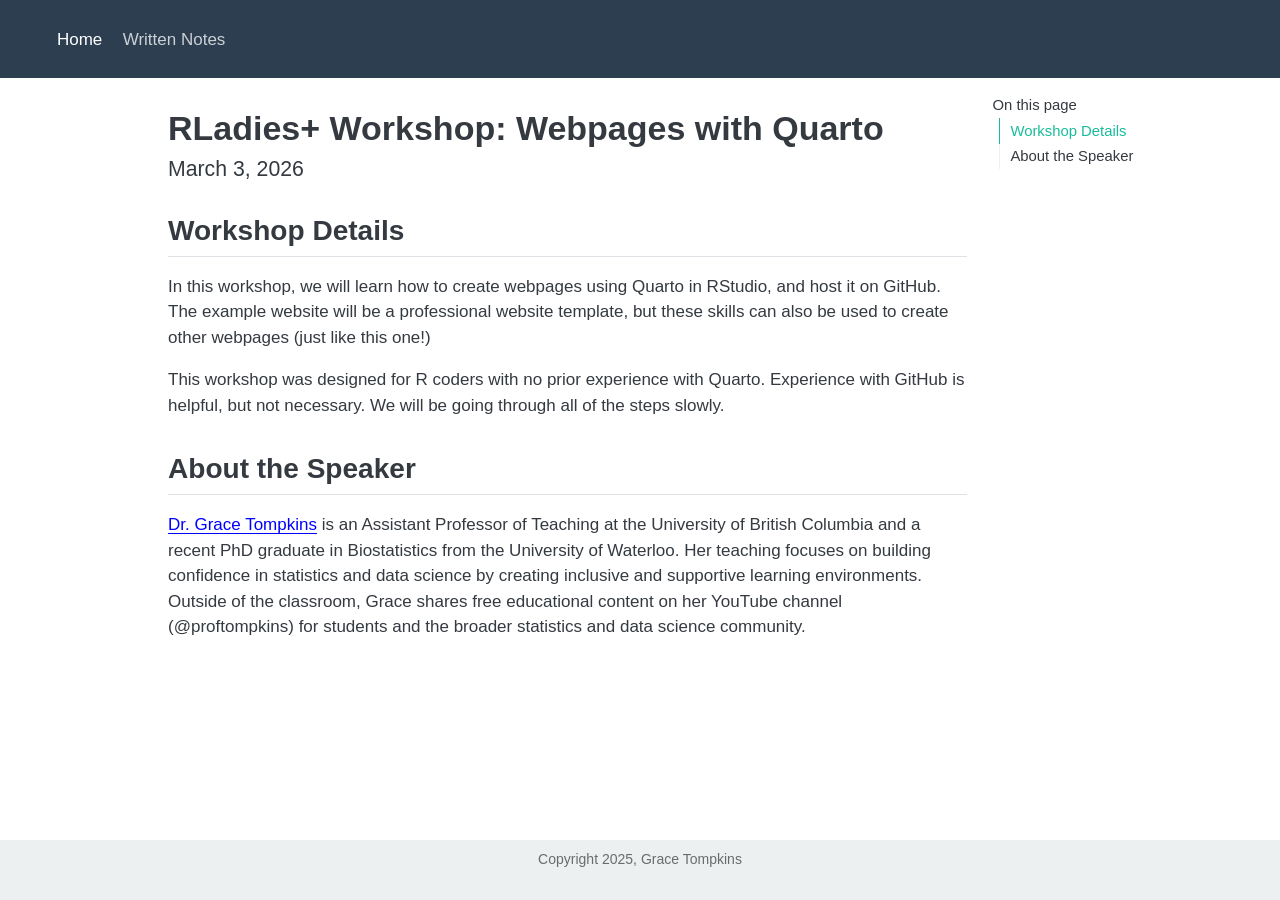
==== docs/index.html @ 7a004e4b "Initial commit" ====
<!DOCTYPE html>
<html xmlns="http://www.w3.org/1999/xhtml" lang="en" xml:lang="en"><head>

<meta charset="utf-8">
<meta name="generator" content="quarto-1.6.42">

<meta name="viewport" content="width=device-width, initial-scale=1.0, user-scalable=yes">


<title>RLadies+ Workshop: Webpages with Quarto –</title>
<style>
code{white-space: pre-wrap;}
span.smallcaps{font-variant: small-caps;}
div.columns{display: flex; gap: min(4vw, 1.5em);}
div.column{flex: auto; overflow-x: auto;}
div.hanging-indent{margin-left: 1.5em; text-indent: -1.5em;}
ul.task-list{list-style: none;}
ul.task-list li input[type="checkbox"] {
  width: 0.8em;
  margin: 0 0.8em 0.2em -1em; /* quarto-specific, see https://github.com/quarto-dev/quarto-cli/issues/4556 */ 
  vertical-align: middle;
}
</style>


<script src="site_libs/quarto-nav/quarto-nav.js"></script>
<script src="site_libs/quarto-nav/headroom.min.js"></script>
<script src="site_libs/clipboard/clipboard.min.js"></script>
<script src="site_libs/quarto-search/autocomplete.umd.js"></script>
<script src="site_libs/quarto-search/fuse.min.js"></script>
<script src="site_libs/quarto-search/quarto-search.js"></script>
<meta name="quarto:offset" content="./">
<script src="site_libs/quarto-html/quarto.js"></script>
<script src="site_libs/quarto-html/popper.min.js"></script>
<script src="site_libs/quarto-html/tippy.umd.min.js"></script>
<script src="site_libs/quarto-html/anchor.min.js"></script>
<link href="site_libs/quarto-html/tippy.css" rel="stylesheet">
<link href="site_libs/quarto-html/quarto-syntax-highlighting-2f5df379a58b258e96c21c0638c20c03.css" rel="stylesheet" id="quarto-text-highlighting-styles">
<script src="site_libs/bootstrap/bootstrap.min.js"></script>
<link href="site_libs/bootstrap/bootstrap-icons.css" rel="stylesheet">
<link href="site_libs/bootstrap/bootstrap-2aa337ca04d293e105ab8f6573c2b35b.min.css" rel="stylesheet" append-hash="true" id="quarto-bootstrap" data-mode="light">
<script id="quarto-search-options" type="application/json">{
  "location": "navbar",
  "copy-button": false,
  "collapse-after": 3,
  "panel-placement": "end",
  "type": "overlay",
  "limit": 50,
  "keyboard-shortcut": [
    "f",
    "/",
    "s"
  ],
  "show-item-context": false,
  "language": {
    "search-no-results-text": "No results",
    "search-matching-documents-text": "matching documents",
    "search-copy-link-title": "Copy link to search",
    "search-hide-matches-text": "Hide additional matches",
    "search-more-match-text": "more match in this document",
    "search-more-matches-text": "more matches in this document",
    "search-clear-button-title": "Clear",
    "search-text-placeholder": "",
    "search-detached-cancel-button-title": "Cancel",
    "search-submit-button-title": "Submit",
    "search-label": "Search"
  }
}</script>


<link rel="stylesheet" href="styles.css">
</head>

<body class="nav-fixed">

<div id="quarto-search-results"></div>
  <header id="quarto-header" class="headroom fixed-top">
    <nav class="navbar navbar-expand-lg " data-bs-theme="dark">
      <div class="navbar-container container-fluid">
      <div class="navbar-brand-container mx-auto">
    <a class="navbar-brand" href="./index.html">
    <span class="navbar-title"></span>
    </a>
  </div>
            <div id="quarto-search" class="" title="Search"></div>
          <button class="navbar-toggler" type="button" data-bs-toggle="collapse" data-bs-target="#navbarCollapse" aria-controls="navbarCollapse" role="menu" aria-expanded="false" aria-label="Toggle navigation" onclick="if (window.quartoToggleHeadroom) { window.quartoToggleHeadroom(); }">
  <span class="navbar-toggler-icon"></span>
</button>
          <div class="collapse navbar-collapse" id="navbarCollapse">
            <ul class="navbar-nav navbar-nav-scroll me-auto">
  <li class="nav-item">
    <a class="nav-link active" href="./index.html" aria-current="page"> 
<span class="menu-text">Home</span></a>
  </li>  
  <li class="nav-item">
    <a class="nav-link" href="./notes.html"> 
<span class="menu-text">Written Notes</span></a>
  </li>  
</ul>
          </div> <!-- /navcollapse -->
            <div class="quarto-navbar-tools">
    <a href="https://github.com/grcetmpk/rladies-quartowebpages" title="" class="quarto-navigation-tool px-1" aria-label=""><i class="bi bi-github"></i></a>
</div>
      </div> <!-- /container-fluid -->
    </nav>
</header>
<!-- content -->
<div id="quarto-content" class="quarto-container page-columns page-rows-contents page-layout-article page-navbar">
<!-- sidebar -->
<!-- margin-sidebar -->
    <div id="quarto-margin-sidebar" class="sidebar margin-sidebar">
        <nav id="TOC" role="doc-toc" class="toc-active">
    <h2 id="toc-title">On this page</h2>
   
  <ul>
  <li><a href="#workshop-details" id="toc-workshop-details" class="nav-link active" data-scroll-target="#workshop-details">Workshop Details</a></li>
  <li><a href="#about-the-speaker" id="toc-about-the-speaker" class="nav-link" data-scroll-target="#about-the-speaker">About the Speaker</a></li>
  </ul>
</nav>
    </div>
<!-- main -->
<main class="content" id="quarto-document-content">

<header id="title-block-header" class="quarto-title-block default">
<div class="quarto-title">
<h1 class="title">RLadies+ Workshop: Webpages with Quarto</h1>
<p class="subtitle lead">March 3, 2026</p>
</div>



<div class="quarto-title-meta">

    
  
    
  </div>
  


</header>


<section id="workshop-details" class="level2">
<h2 class="anchored" data-anchor-id="workshop-details">Workshop Details</h2>
<p>In this workshop, we will learn how to create webpages using Quarto in RStudio, and host it on GitHub. The example website will be a professional website template, but these skills can also be used to create other webpages (just like this one!)</p>
<p>This workshop was designed for R coders with no prior experience with Quarto. Experience with GitHub is helpful, but not necessary. We will be going through all of the steps slowly.</p>
</section>
<section id="about-the-speaker" class="level2">
<h2 class="anchored" data-anchor-id="about-the-speaker">About the Speaker</h2>
<p><a href="grcetmpk.github.io">Dr.&nbsp;Grace Tompkins</a> is an Assistant Professor of Teaching at the University of British Columbia and a recent PhD graduate in Biostatistics from the University of Waterloo. Her teaching focuses on building confidence in statistics and data science by creating inclusive and supportive learning environments. Outside of the classroom, Grace shares free educational content on her YouTube channel (<span class="citation" data-cites="proftompkins">@proftompkins</span>) for students and the broader statistics and data science community.</p>


</section>

</main> <!-- /main -->
<script id="quarto-html-after-body" type="application/javascript">
window.document.addEventListener("DOMContentLoaded", function (event) {
  const toggleBodyColorMode = (bsSheetEl) => {
    const mode = bsSheetEl.getAttribute("data-mode");
    const bodyEl = window.document.querySelector("body");
    if (mode === "dark") {
      bodyEl.classList.add("quarto-dark");
      bodyEl.classList.remove("quarto-light");
    } else {
      bodyEl.classList.add("quarto-light");
      bodyEl.classList.remove("quarto-dark");
    }
  }
  const toggleBodyColorPrimary = () => {
    const bsSheetEl = window.document.querySelector("link#quarto-bootstrap");
    if (bsSheetEl) {
      toggleBodyColorMode(bsSheetEl);
    }
  }
  toggleBodyColorPrimary();  
  const icon = "";
  const anchorJS = new window.AnchorJS();
  anchorJS.options = {
    placement: 'right',
    icon: icon
  };
  anchorJS.add('.anchored');
  const isCodeAnnotation = (el) => {
    for (const clz of el.classList) {
      if (clz.startsWith('code-annotation-')) {                     
        return true;
      }
    }
    return false;
  }
  const onCopySuccess = function(e) {
    // button target
    const button = e.trigger;
    // don't keep focus
    button.blur();
    // flash "checked"
    button.classList.add('code-copy-button-checked');
    var currentTitle = button.getAttribute("title");
    button.setAttribute("title", "Copied!");
    let tooltip;
    if (window.bootstrap) {
      button.setAttribute("data-bs-toggle", "tooltip");
      button.setAttribute("data-bs-placement", "left");
      button.setAttribute("data-bs-title", "Copied!");
      tooltip = new bootstrap.Tooltip(button, 
        { trigger: "manual", 
          customClass: "code-copy-button-tooltip",
          offset: [0, -8]});
      tooltip.show();    
    }
    setTimeout(function() {
      if (tooltip) {
        tooltip.hide();
        button.removeAttribute("data-bs-title");
        button.removeAttribute("data-bs-toggle");
        button.removeAttribute("data-bs-placement");
      }
      button.setAttribute("title", currentTitle);
      button.classList.remove('code-copy-button-checked');
    }, 1000);
    // clear code selection
    e.clearSelection();
  }
  const getTextToCopy = function(trigger) {
      const codeEl = trigger.previousElementSibling.cloneNode(true);
      for (const childEl of codeEl.children) {
        if (isCodeAnnotation(childEl)) {
          childEl.remove();
        }
      }
      return codeEl.innerText;
  }
  const clipboard = new window.ClipboardJS('.code-copy-button:not([data-in-quarto-modal])', {
    text: getTextToCopy
  });
  clipboard.on('success', onCopySuccess);
  if (window.document.getElementById('quarto-embedded-source-code-modal')) {
    const clipboardModal = new window.ClipboardJS('.code-copy-button[data-in-quarto-modal]', {
      text: getTextToCopy,
      container: window.document.getElementById('quarto-embedded-source-code-modal')
    });
    clipboardModal.on('success', onCopySuccess);
  }
    var localhostRegex = new RegExp(/^(?:http|https):\/\/localhost\:?[0-9]*\//);
    var mailtoRegex = new RegExp(/^mailto:/);
      var filterRegex = new RegExp('/' + window.location.host + '/');
    var isInternal = (href) => {
        return filterRegex.test(href) || localhostRegex.test(href) || mailtoRegex.test(href);
    }
    // Inspect non-navigation links and adorn them if external
 	var links = window.document.querySelectorAll('a[href]:not(.nav-link):not(.navbar-brand):not(.toc-action):not(.sidebar-link):not(.sidebar-item-toggle):not(.pagination-link):not(.no-external):not([aria-hidden]):not(.dropdown-item):not(.quarto-navigation-tool):not(.about-link)');
    for (var i=0; i<links.length; i++) {
      const link = links[i];
      if (!isInternal(link.href)) {
        // undo the damage that might have been done by quarto-nav.js in the case of
        // links that we want to consider external
        if (link.dataset.originalHref !== undefined) {
          link.href = link.dataset.originalHref;
        }
      }
    }
  function tippyHover(el, contentFn, onTriggerFn, onUntriggerFn) {
    const config = {
      allowHTML: true,
      maxWidth: 500,
      delay: 100,
      arrow: false,
      appendTo: function(el) {
          return el.parentElement;
      },
      interactive: true,
      interactiveBorder: 10,
      theme: 'quarto',
      placement: 'bottom-start',
    };
    if (contentFn) {
      config.content = contentFn;
    }
    if (onTriggerFn) {
      config.onTrigger = onTriggerFn;
    }
    if (onUntriggerFn) {
      config.onUntrigger = onUntriggerFn;
    }
    window.tippy(el, config); 
  }
  const noterefs = window.document.querySelectorAll('a[role="doc-noteref"]');
  for (var i=0; i<noterefs.length; i++) {
    const ref = noterefs[i];
    tippyHover(ref, function() {
      // use id or data attribute instead here
      let href = ref.getAttribute('data-footnote-href') || ref.getAttribute('href');
      try { href = new URL(href).hash; } catch {}
      const id = href.replace(/^#\/?/, "");
      const note = window.document.getElementById(id);
      if (note) {
        return note.innerHTML;
      } else {
        return "";
      }
    });
  }
  const xrefs = window.document.querySelectorAll('a.quarto-xref');
  const processXRef = (id, note) => {
    // Strip column container classes
    const stripColumnClz = (el) => {
      el.classList.remove("page-full", "page-columns");
      if (el.children) {
        for (const child of el.children) {
          stripColumnClz(child);
        }
      }
    }
    stripColumnClz(note)
    if (id === null || id.startsWith('sec-')) {
      // Special case sections, only their first couple elements
      const container = document.createElement("div");
      if (note.children && note.children.length > 2) {
        container.appendChild(note.children[0].cloneNode(true));
        for (let i = 1; i < note.children.length; i++) {
          const child = note.children[i];
          if (child.tagName === "P" && child.innerText === "") {
            continue;
          } else {
            container.appendChild(child.cloneNode(true));
            break;
          }
        }
        if (window.Quarto?.typesetMath) {
          window.Quarto.typesetMath(container);
        }
        return container.innerHTML
      } else {
        if (window.Quarto?.typesetMath) {
          window.Quarto.typesetMath(note);
        }
        return note.innerHTML;
      }
    } else {
      // Remove any anchor links if they are present
      const anchorLink = note.querySelector('a.anchorjs-link');
      if (anchorLink) {
        anchorLink.remove();
      }
      if (window.Quarto?.typesetMath) {
        window.Quarto.typesetMath(note);
      }
      if (note.classList.contains("callout")) {
        return note.outerHTML;
      } else {
        return note.innerHTML;
      }
    }
  }
  for (var i=0; i<xrefs.length; i++) {
    const xref = xrefs[i];
    tippyHover(xref, undefined, function(instance) {
      instance.disable();
      let url = xref.getAttribute('href');
      let hash = undefined; 
      if (url.startsWith('#')) {
        hash = url;
      } else {
        try { hash = new URL(url).hash; } catch {}
      }
      if (hash) {
        const id = hash.replace(/^#\/?/, "");
        const note = window.document.getElementById(id);
        if (note !== null) {
          try {
            const html = processXRef(id, note.cloneNode(true));
            instance.setContent(html);
          } finally {
            instance.enable();
            instance.show();
          }
        } else {
          // See if we can fetch this
          fetch(url.split('#')[0])
          .then(res => res.text())
          .then(html => {
            const parser = new DOMParser();
            const htmlDoc = parser.parseFromString(html, "text/html");
            const note = htmlDoc.getElementById(id);
            if (note !== null) {
              const html = processXRef(id, note);
              instance.setContent(html);
            } 
          }).finally(() => {
            instance.enable();
            instance.show();
          });
        }
      } else {
        // See if we can fetch a full url (with no hash to target)
        // This is a special case and we should probably do some content thinning / targeting
        fetch(url)
        .then(res => res.text())
        .then(html => {
          const parser = new DOMParser();
          const htmlDoc = parser.parseFromString(html, "text/html");
          const note = htmlDoc.querySelector('main.content');
          if (note !== null) {
            // This should only happen for chapter cross references
            // (since there is no id in the URL)
            // remove the first header
            if (note.children.length > 0 && note.children[0].tagName === "HEADER") {
              note.children[0].remove();
            }
            const html = processXRef(null, note);
            instance.setContent(html);
          } 
        }).finally(() => {
          instance.enable();
          instance.show();
        });
      }
    }, function(instance) {
    });
  }
      let selectedAnnoteEl;
      const selectorForAnnotation = ( cell, annotation) => {
        let cellAttr = 'data-code-cell="' + cell + '"';
        let lineAttr = 'data-code-annotation="' +  annotation + '"';
        const selector = 'span[' + cellAttr + '][' + lineAttr + ']';
        return selector;
      }
      const selectCodeLines = (annoteEl) => {
        const doc = window.document;
        const targetCell = annoteEl.getAttribute("data-target-cell");
        const targetAnnotation = annoteEl.getAttribute("data-target-annotation");
        const annoteSpan = window.document.querySelector(selectorForAnnotation(targetCell, targetAnnotation));
        const lines = annoteSpan.getAttribute("data-code-lines").split(",");
        const lineIds = lines.map((line) => {
          return targetCell + "-" + line;
        })
        let top = null;
        let height = null;
        let parent = null;
        if (lineIds.length > 0) {
            //compute the position of the single el (top and bottom and make a div)
            const el = window.document.getElementById(lineIds[0]);
            top = el.offsetTop;
            height = el.offsetHeight;
            parent = el.parentElement.parentElement;
          if (lineIds.length > 1) {
            const lastEl = window.document.getElementById(lineIds[lineIds.length - 1]);
            const bottom = lastEl.offsetTop + lastEl.offsetHeight;
            height = bottom - top;
          }
          if (top !== null && height !== null && parent !== null) {
            // cook up a div (if necessary) and position it 
            let div = window.document.getElementById("code-annotation-line-highlight");
            if (div === null) {
              div = window.document.createElement("div");
              div.setAttribute("id", "code-annotation-line-highlight");
              div.style.position = 'absolute';
              parent.appendChild(div);
            }
            div.style.top = top - 2 + "px";
            div.style.height = height + 4 + "px";
            div.style.left = 0;
            let gutterDiv = window.document.getElementById("code-annotation-line-highlight-gutter");
            if (gutterDiv === null) {
              gutterDiv = window.document.createElement("div");
              gutterDiv.setAttribute("id", "code-annotation-line-highlight-gutter");
              gutterDiv.style.position = 'absolute';
              const codeCell = window.document.getElementById(targetCell);
              const gutter = codeCell.querySelector('.code-annotation-gutter');
              gutter.appendChild(gutterDiv);
            }
            gutterDiv.style.top = top - 2 + "px";
            gutterDiv.style.height = height + 4 + "px";
          }
          selectedAnnoteEl = annoteEl;
        }
      };
      const unselectCodeLines = () => {
        const elementsIds = ["code-annotation-line-highlight", "code-annotation-line-highlight-gutter"];
        elementsIds.forEach((elId) => {
          const div = window.document.getElementById(elId);
          if (div) {
            div.remove();
          }
        });
        selectedAnnoteEl = undefined;
      };
        // Handle positioning of the toggle
    window.addEventListener(
      "resize",
      throttle(() => {
        elRect = undefined;
        if (selectedAnnoteEl) {
          selectCodeLines(selectedAnnoteEl);
        }
      }, 10)
    );
    function throttle(fn, ms) {
    let throttle = false;
    let timer;
      return (...args) => {
        if(!throttle) { // first call gets through
            fn.apply(this, args);
            throttle = true;
        } else { // all the others get throttled
            if(timer) clearTimeout(timer); // cancel #2
            timer = setTimeout(() => {
              fn.apply(this, args);
              timer = throttle = false;
            }, ms);
        }
      };
    }
      // Attach click handler to the DT
      const annoteDls = window.document.querySelectorAll('dt[data-target-cell]');
      for (const annoteDlNode of annoteDls) {
        annoteDlNode.addEventListener('click', (event) => {
          const clickedEl = event.target;
          if (clickedEl !== selectedAnnoteEl) {
            unselectCodeLines();
            const activeEl = window.document.querySelector('dt[data-target-cell].code-annotation-active');
            if (activeEl) {
              activeEl.classList.remove('code-annotation-active');
            }
            selectCodeLines(clickedEl);
            clickedEl.classList.add('code-annotation-active');
          } else {
            // Unselect the line
            unselectCodeLines();
            clickedEl.classList.remove('code-annotation-active');
          }
        });
      }
  const findCites = (el) => {
    const parentEl = el.parentElement;
    if (parentEl) {
      const cites = parentEl.dataset.cites;
      if (cites) {
        return {
          el,
          cites: cites.split(' ')
        };
      } else {
        return findCites(el.parentElement)
      }
    } else {
      return undefined;
    }
  };
  var bibliorefs = window.document.querySelectorAll('a[role="doc-biblioref"]');
  for (var i=0; i<bibliorefs.length; i++) {
    const ref = bibliorefs[i];
    const citeInfo = findCites(ref);
    if (citeInfo) {
      tippyHover(citeInfo.el, function() {
        var popup = window.document.createElement('div');
        citeInfo.cites.forEach(function(cite) {
          var citeDiv = window.document.createElement('div');
          citeDiv.classList.add('hanging-indent');
          citeDiv.classList.add('csl-entry');
          var biblioDiv = window.document.getElementById('ref-' + cite);
          if (biblioDiv) {
            citeDiv.innerHTML = biblioDiv.innerHTML;
          }
          popup.appendChild(citeDiv);
        });
        return popup.innerHTML;
      });
    }
  }
});
</script>
</div> <!-- /content -->
<footer class="footer">
  <div class="nav-footer">
    <div class="nav-footer-left">
      &nbsp;
    </div>   
    <div class="nav-footer-center">
<p>Copyright 2025, Grace Tompkins</p>
</div>
    <div class="nav-footer-right">
      &nbsp;
    </div>
  </div>
</footer>




</body></html>
---- docs/site_libs/quarto-html/tippy.css ----
.tippy-box[data-animation=fade][data-state=hidden]{opacity:0}[data-tippy-root]{max-width:calc(100vw - 10px)}.tippy-box{position:relative;background-color:#333;color:#fff;border-radius:4px;font-size:14px;line-height:1.4;white-space:normal;outline:0;transition-property:transform,visibility,opacity}.tippy-box[data-placement^=top]>.tippy-arrow{bottom:0}.tippy-box[data-placement^=top]>.tippy-arrow:before{bottom:-7px;left:0;border-width:8px 8px 0;border-top-color:initial;transform-origin:center top}.tippy-box[data-placement^=bottom]>.tippy-arrow{top:0}.tippy-box[data-placement^=bottom]>.tippy-arrow:before{top:-7px;left:0;border-width:0 8px 8px;border-bottom-color:initial;transform-origin:center bottom}.tippy-box[data-placement^=left]>.tippy-arrow{right:0}.tippy-box[data-placement^=left]>.tippy-arrow:before{border-width:8px 0 8px 8px;border-left-color:initial;right:-7px;transform-origin:center left}.tippy-box[data-placement^=right]>.tippy-arrow{left:0}.tippy-box[data-placement^=right]>.tippy-arrow:before{left:-7px;border-width:8px 8px 8px 0;border-right-color:initial;transform-origin:center right}.tippy-box[data-inertia][data-state=visible]{transition-timing-function:cubic-bezier(.54,1.5,.38,1.11)}.tippy-arrow{width:16px;height:16px;color:#333}.tippy-arrow:before{content:"";position:absolute;border-color:transparent;border-style:solid}.tippy-content{position:relative;padding:5px 9px;z-index:1}
---- docs/site_libs/quarto-html/quarto-syntax-highlighting-2f5df379a58b258e96c21c0638c20c03.css ----
/* quarto syntax highlight colors */
:root {
  --quarto-hl-ot-color: #003B4F;
  --quarto-hl-at-color: #657422;
  --quarto-hl-ss-color: #20794D;
  --quarto-hl-an-color: #5E5E5E;
  --quarto-hl-fu-color: #4758AB;
  --quarto-hl-st-color: #20794D;
  --quarto-hl-cf-color: #003B4F;
  --quarto-hl-op-color: #5E5E5E;
  --quarto-hl-er-color: #AD0000;
  --quarto-hl-bn-color: #AD0000;
  --quarto-hl-al-color: #AD0000;
  --quarto-hl-va-color: #111111;
  --quarto-hl-bu-color: inherit;
  --quarto-hl-ex-color: inherit;
  --quarto-hl-pp-color: #AD0000;
  --quarto-hl-in-color: #5E5E5E;
  --quarto-hl-vs-color: #20794D;
  --quarto-hl-wa-color: #5E5E5E;
  --quarto-hl-do-color: #5E5E5E;
  --quarto-hl-im-color: #00769E;
  --quarto-hl-ch-color: #20794D;
  --quarto-hl-dt-color: #AD0000;
  --quarto-hl-fl-color: #AD0000;
  --quarto-hl-co-color: #5E5E5E;
  --quarto-hl-cv-color: #5E5E5E;
  --quarto-hl-cn-color: #8f5902;
  --quarto-hl-sc-color: #5E5E5E;
  --quarto-hl-dv-color: #AD0000;
  --quarto-hl-kw-color: #003B4F;
}

/* other quarto variables */
:root {
  --quarto-font-monospace: SFMono-Regular, Menlo, Monaco, Consolas, "Liberation Mono", "Courier New", monospace;
}

pre > code.sourceCode > span {
  color: #003B4F;
}

code span {
  color: #003B4F;
}

code.sourceCode > span {
  color: #003B4F;
}

div.sourceCode,
div.sourceCode pre.sourceCode {
  color: #003B4F;
}

code span.ot {
  color: #003B4F;
  font-style: inherit;
}

code span.at {
  color: #657422;
  font-style: inherit;
}

code span.ss {
  color: #20794D;
  font-style: inherit;
}

code span.an {
  color: #5E5E5E;
  font-style: inherit;
}

code span.fu {
  color: #4758AB;
  font-style: inherit;
}

code span.st {
  color: #20794D;
  font-style: inherit;
}

code span.cf {
  color: #003B4F;
  font-weight: bold;
  font-style: inherit;
}

code span.op {
  color: #5E5E5E;
  font-style: inherit;
}

code span.er {
  color: #AD0000;
  font-style: inherit;
}

code span.bn {
  color: #AD0000;
  font-style: inherit;
}

code span.al {
  color: #AD0000;
  font-style: inherit;
}

code span.va {
  color: #111111;
  font-style: inherit;
}

code span.bu {
  font-style: inherit;
}

code span.ex {
  font-style: inherit;
}

code span.pp {
  color: #AD0000;
  font-style: inherit;
}

code span.in {
  color: #5E5E5E;
  font-style: inherit;
}

code span.vs {
  color: #20794D;
  font-style: inherit;
}

code span.wa {
  color: #5E5E5E;
  font-style: italic;
}

code span.do {
  color: #5E5E5E;
  font-style: italic;
}

code span.im {
  color: #00769E;
  font-style: inherit;
}

code span.ch {
  color: #20794D;
  font-style: inherit;
}

code span.dt {
  color: #AD0000;
  font-style: inherit;
}

code span.fl {
  color: #AD0000;
  font-style: inherit;
}

code span.co {
  color: #5E5E5E;
  font-style: inherit;
}

code span.cv {
  color: #5E5E5E;
  font-style: italic;
}

code span.cn {
  color: #8f5902;
  font-style: inherit;
}

code span.sc {
  color: #5E5E5E;
  font-style: inherit;
}

code span.dv {
  color: #AD0000;
  font-style: inherit;
}

code span.kw {
  color: #003B4F;
  font-weight: bold;
  font-style: inherit;
}

.prevent-inlining {
  content: "</";
}

/*# sourceMappingURL=35eb38a806ee71ea6d2563be2308c832.css.map */
---- docs/styles.css ----
/* css styles */
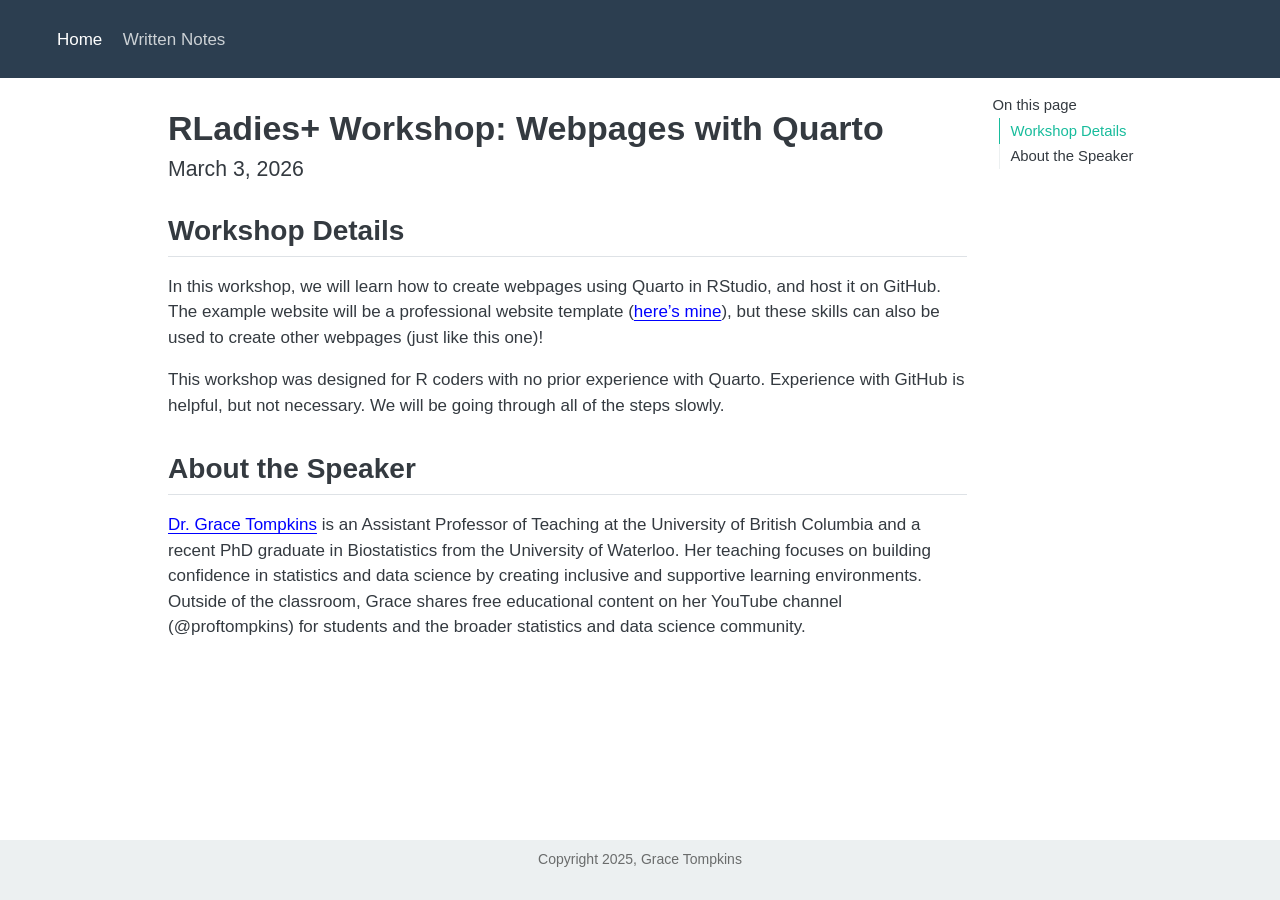
==== commit c1176abb: "added readme" ====
--- a/docs/index.html
+++ b/docs/index.html
@@ -143,7 +143,7 @@
 
 <section id="workshop-details" class="level2">
 <h2 class="anchored" data-anchor-id="workshop-details">Workshop Details</h2>
-<p>In this workshop, we will learn how to create webpages using Quarto in RStudio, and host it on GitHub. The example website will be a professional website template, but these skills can also be used to create other webpages (just like this one!)</p>
+<p>In this workshop, we will learn how to create webpages using Quarto in RStudio, and host it on GitHub. The example website will be a professional website template (<a href="grcetmpk.github.io">here’s mine</a>), but these skills can also be used to create other webpages (just like this one)!</p>
 <p>This workshop was designed for R coders with no prior experience with Quarto. Experience with GitHub is helpful, but not necessary. We will be going through all of the steps slowly.</p>
 </section>
 <section id="about-the-speaker" class="level2">
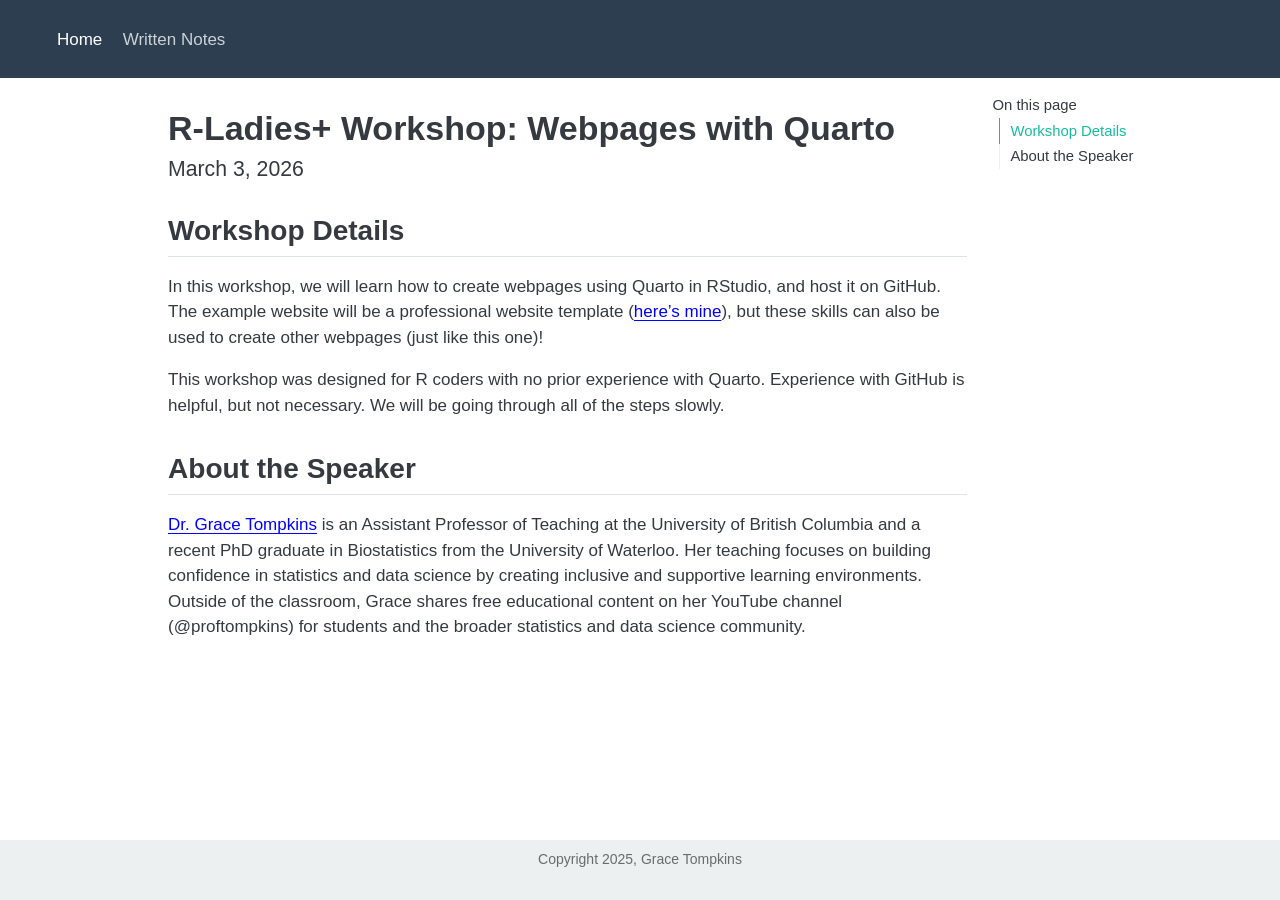
==== commit 790246be: "typo" ====
--- a/docs/index.html
+++ b/docs/index.html
@@ -7,7 +7,7 @@
 <meta name="viewport" content="width=device-width, initial-scale=1.0, user-scalable=yes">
 
 
-<title>RLadies+ Workshop: Webpages with Quarto –</title>
+<title>R-Ladies+ Workshop: Webpages with Quarto –</title>
 <style>
 code{white-space: pre-wrap;}
 span.smallcaps{font-variant: small-caps;}
@@ -123,7 +123,7 @@
 
 <header id="title-block-header" class="quarto-title-block default">
 <div class="quarto-title">
-<h1 class="title">RLadies+ Workshop: Webpages with Quarto</h1>
+<h1 class="title">R-Ladies+ Workshop: Webpages with Quarto</h1>
 <p class="subtitle lead">March 3, 2026</p>
 </div>
 
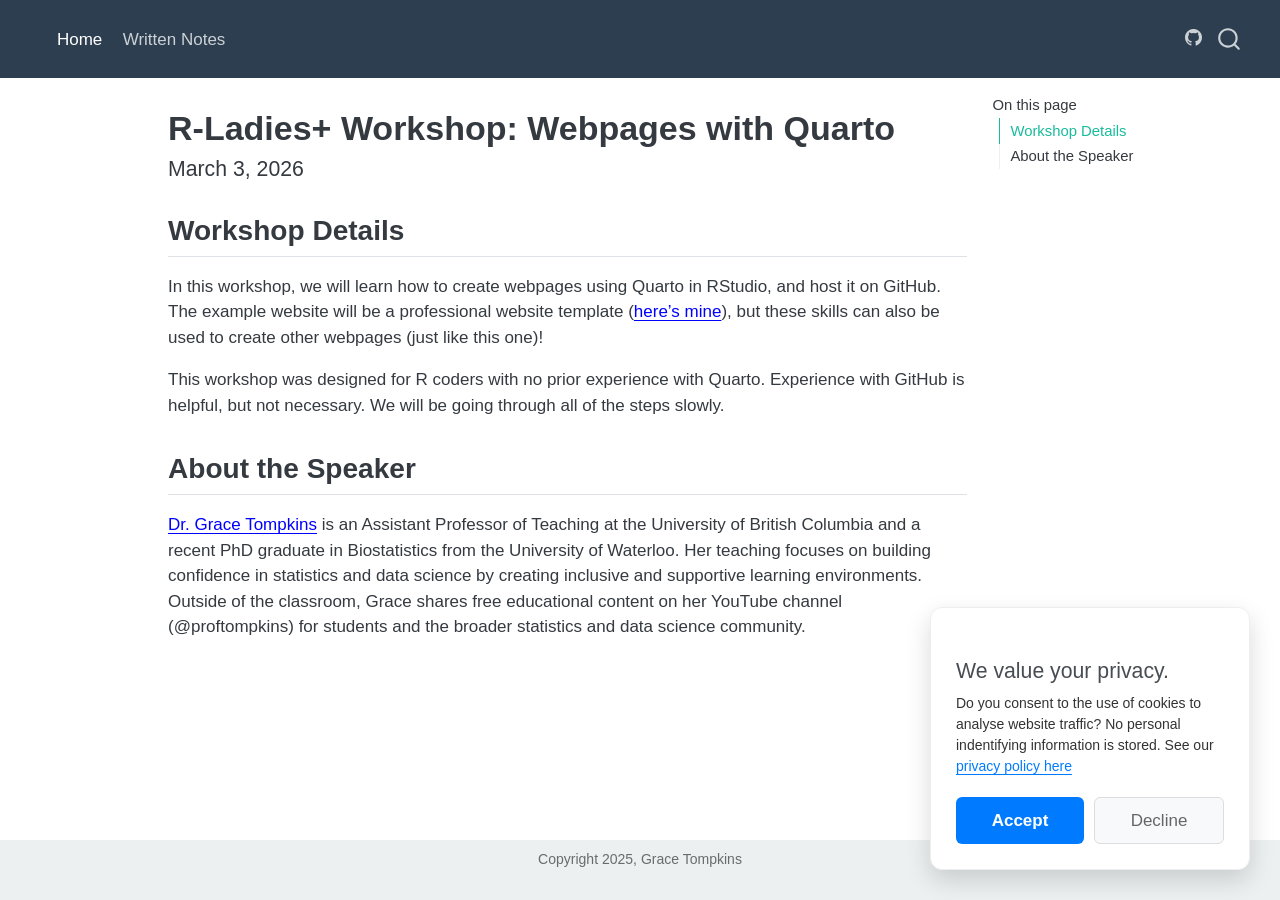
==== commit 651cddc7: "cookies" ====
--- a/docs/index.html
+++ b/docs/index.html
@@ -2,7 +2,7 @@
 <html xmlns="http://www.w3.org/1999/xhtml" lang="en" xml:lang="en"><head>
 
 <meta charset="utf-8">
-<meta name="generator" content="quarto-1.6.42">
+<meta name="generator" content="quarto-1.8.27">
 
 <meta name="viewport" content="width=device-width, initial-scale=1.0, user-scalable=yes">
 
@@ -30,15 +30,17 @@
 <script src="site_libs/quarto-search/fuse.min.js"></script>
 <script src="site_libs/quarto-search/quarto-search.js"></script>
 <meta name="quarto:offset" content="./">
-<script src="site_libs/quarto-html/quarto.js"></script>
+<script src="site_libs/quarto-html/quarto.js" type="module"></script>
+<script src="site_libs/quarto-html/tabsets/tabsets.js" type="module"></script>
+<script src="site_libs/quarto-html/axe/axe-check.js" type="module"></script>
 <script src="site_libs/quarto-html/popper.min.js"></script>
 <script src="site_libs/quarto-html/tippy.umd.min.js"></script>
 <script src="site_libs/quarto-html/anchor.min.js"></script>
 <link href="site_libs/quarto-html/tippy.css" rel="stylesheet">
-<link href="site_libs/quarto-html/quarto-syntax-highlighting-2f5df379a58b258e96c21c0638c20c03.css" rel="stylesheet" id="quarto-text-highlighting-styles">
+<link href="site_libs/quarto-html/quarto-syntax-highlighting-ed96de9b727972fe78a7b5d16c58bf87.css" rel="stylesheet" id="quarto-text-highlighting-styles">
 <script src="site_libs/bootstrap/bootstrap.min.js"></script>
 <link href="site_libs/bootstrap/bootstrap-icons.css" rel="stylesheet">
-<link href="site_libs/bootstrap/bootstrap-2aa337ca04d293e105ab8f6573c2b35b.min.css" rel="stylesheet" append-hash="true" id="quarto-bootstrap" data-mode="light">
+<link href="site_libs/bootstrap/bootstrap-a77230261594aeb2a9720b185e0db048.min.css" rel="stylesheet" append-hash="true" id="quarto-bootstrap" data-mode="light">
 <script id="quarto-search-options" type="application/json">{
   "location": "navbar",
   "copy-button": false,
@@ -66,12 +68,35 @@
     "search-label": "Search"
   }
 }</script>
+<script async="" src="https://www.googletagmanager.com/gtag/js?id=G-RJDHWMT862"></script>
+<script>
+  window.dataLayer = window.dataLayer || [];
+  function gtag(){dataLayer.push(arguments);}
+  
+  // Default to 'denied' if you want to be GDPR compliant
+  gtag('consent', 'default', {
+    'analytics_storage': 'denied'
+  });
+
+  gtag('js', new Date());
+  gtag('config', 'G-RJDHWMT862');
+
+  // Function to trigger when user accepts
+  function acceptCookies() {
+    gtag('consent', 'update', {
+      'analytics_storage': 'granted'
+    });
+    // Hide your pop-up logic here
+    document.getElementById('cookie-popup').style.display = 'none';
+    localStorage.setItem('cookieConsent', 'granted');
+  }
+</script>
 
 
 <link rel="stylesheet" href="styles.css">
 </head>
 
-<body class="nav-fixed">
+<body class="nav-fixed quarto-light">
 
 <div id="quarto-search-results"></div>
   <header id="quarto-header" class="headroom fixed-top">
@@ -154,237 +179,343 @@
 </section>
 
 </main> <!-- /main -->
+<style>
+  #cookie-popup {
+    position: fixed;
+    bottom: 30px;
+    right: 30px;
+    width: 320px;
+    background-color: #ffffff;
+    /* This padding creates the space between the edge and the content */
+    padding: 25px; 
+    border-radius: 12px;
+    box-shadow: 0 10px 25px rgba(0,0,0,0.15);
+    border: 1px solid #eee;
+    z-index: 9999;
+    font-family: sans-serif;
+    display: none; /* Hidden by default, shown by logic below */
+  }
+
+  #cookie-popup p {
+    margin: 0 0 20px 0;
+    font-size: 14px;
+    line-height: 1.5;
+    color: #333;
+  }
+
+  .popup-button-container {
+    display: flex;
+    gap: 10px; /* Space between the two buttons */
+  }
+
+  .btn-accept {
+    flex: 1;
+    background-color: #007bff;
+    color: white;
+    border: none;
+    padding: 10px;
+    border-radius: 6px;
+    cursor: pointer;
+    font-weight: 600;
+  }
+
+  .btn-decline {
+    flex: 1;
+    background-color: #f8f9fa;
+    color: #666;
+    border: 1px solid #ddd;
+    padding: 10px;
+    border-radius: 6px;
+    cursor: pointer;
+  }
+
+  .btn-accept:hover { background-color: #0056b3; }
+  .btn-decline:hover { background-color: #e2e6ea; }
+</style>
+
+<div id="cookie-popup">
+  <h4> We value your privacy. </h4>
+  <p>Do you consent to the use of cookies to analyse website traffic? No personal indentifying information is stored. See our <a href="./privacypolicy/privacy.html" style="color: #007bff; text-decoration: underline;">privacy policy here</a></p>
+  <div class="popup-button-container">
+    <button class="btn-accept" onclick="acceptCookies()">Accept</button>
+    <button class="btn-decline" onclick="declineCookies()">Decline</button>
+  </div>
+</div>
+
+<script>
+  window.onload = function() {
+    const consent = localStorage.getItem('cookieConsent');
+    // Only show if the user hasn't made a choice yet
+    if (!consent) {
+      document.getElementById('cookie-popup').style.display = 'block';
+    } else if (consent === 'granted') {
+      // If already granted, run the analytics logic
+      activateAnalytics();
+    }
+  };
+
+  function acceptCookies() {
+    localStorage.setItem('cookieConsent', 'granted');
+    activateAnalytics();
+    closePopup();
+  }
+
+  function declineCookies() {
+    localStorage.setItem('cookieConsent', 'denied');
+    closePopup();
+  }
+
+  function closePopup() {
+    document.getElementById('cookie-popup').style.display = 'none';
+  }
+
+  function activateAnalytics() {
+    // This calls the gtag consent update from your google-analytics.html
+    if (typeof gtag === 'function') {
+      gtag('consent', 'update', {
+        'analytics_storage': 'granted'
+      });
+    }
+  }
+</script>
 <script id="quarto-html-after-body" type="application/javascript">
-window.document.addEventListener("DOMContentLoaded", function (event) {
-  const toggleBodyColorMode = (bsSheetEl) => {
-    const mode = bsSheetEl.getAttribute("data-mode");
-    const bodyEl = window.document.querySelector("body");
-    if (mode === "dark") {
-      bodyEl.classList.add("quarto-dark");
-      bodyEl.classList.remove("quarto-light");
-    } else {
-      bodyEl.classList.add("quarto-light");
-      bodyEl.classList.remove("quarto-dark");
-    }
-  }
-  const toggleBodyColorPrimary = () => {
-    const bsSheetEl = window.document.querySelector("link#quarto-bootstrap");
-    if (bsSheetEl) {
-      toggleBodyColorMode(bsSheetEl);
-    }
-  }
-  toggleBodyColorPrimary();  
-  const icon = "";
-  const anchorJS = new window.AnchorJS();
-  anchorJS.options = {
-    placement: 'right',
-    icon: icon
-  };
-  anchorJS.add('.anchored');
-  const isCodeAnnotation = (el) => {
-    for (const clz of el.classList) {
-      if (clz.startsWith('code-annotation-')) {                     
-        return true;
-      }
-    }
-    return false;
-  }
-  const onCopySuccess = function(e) {
-    // button target
-    const button = e.trigger;
-    // don't keep focus
-    button.blur();
-    // flash "checked"
-    button.classList.add('code-copy-button-checked');
-    var currentTitle = button.getAttribute("title");
-    button.setAttribute("title", "Copied!");
-    let tooltip;
-    if (window.bootstrap) {
-      button.setAttribute("data-bs-toggle", "tooltip");
-      button.setAttribute("data-bs-placement", "left");
-      button.setAttribute("data-bs-title", "Copied!");
-      tooltip = new bootstrap.Tooltip(button, 
-        { trigger: "manual", 
-          customClass: "code-copy-button-tooltip",
-          offset: [0, -8]});
-      tooltip.show();    
-    }
-    setTimeout(function() {
-      if (tooltip) {
-        tooltip.hide();
-        button.removeAttribute("data-bs-title");
-        button.removeAttribute("data-bs-toggle");
-        button.removeAttribute("data-bs-placement");
-      }
-      button.setAttribute("title", currentTitle);
-      button.classList.remove('code-copy-button-checked');
-    }, 1000);
-    // clear code selection
-    e.clearSelection();
-  }
-  const getTextToCopy = function(trigger) {
-      const codeEl = trigger.previousElementSibling.cloneNode(true);
+  window.document.addEventListener("DOMContentLoaded", function (event) {
+    const icon = "";
+    const anchorJS = new window.AnchorJS();
+    anchorJS.options = {
+      placement: 'right',
+      icon: icon
+    };
+    anchorJS.add('.anchored');
+    const isCodeAnnotation = (el) => {
+      for (const clz of el.classList) {
+        if (clz.startsWith('code-annotation-')) {                     
+          return true;
+        }
+      }
+      return false;
+    }
+    const onCopySuccess = function(e) {
+      // button target
+      const button = e.trigger;
+      // don't keep focus
+      button.blur();
+      // flash "checked"
+      button.classList.add('code-copy-button-checked');
+      var currentTitle = button.getAttribute("title");
+      button.setAttribute("title", "Copied!");
+      let tooltip;
+      if (window.bootstrap) {
+        button.setAttribute("data-bs-toggle", "tooltip");
+        button.setAttribute("data-bs-placement", "left");
+        button.setAttribute("data-bs-title", "Copied!");
+        tooltip = new bootstrap.Tooltip(button, 
+          { trigger: "manual", 
+            customClass: "code-copy-button-tooltip",
+            offset: [0, -8]});
+        tooltip.show();    
+      }
+      setTimeout(function() {
+        if (tooltip) {
+          tooltip.hide();
+          button.removeAttribute("data-bs-title");
+          button.removeAttribute("data-bs-toggle");
+          button.removeAttribute("data-bs-placement");
+        }
+        button.setAttribute("title", currentTitle);
+        button.classList.remove('code-copy-button-checked');
+      }, 1000);
+      // clear code selection
+      e.clearSelection();
+    }
+    const getTextToCopy = function(trigger) {
+      const outerScaffold = trigger.parentElement.cloneNode(true);
+      const codeEl = outerScaffold.querySelector('code');
       for (const childEl of codeEl.children) {
         if (isCodeAnnotation(childEl)) {
           childEl.remove();
         }
       }
       return codeEl.innerText;
-  }
-  const clipboard = new window.ClipboardJS('.code-copy-button:not([data-in-quarto-modal])', {
-    text: getTextToCopy
-  });
-  clipboard.on('success', onCopySuccess);
-  if (window.document.getElementById('quarto-embedded-source-code-modal')) {
-    const clipboardModal = new window.ClipboardJS('.code-copy-button[data-in-quarto-modal]', {
-      text: getTextToCopy,
-      container: window.document.getElementById('quarto-embedded-source-code-modal')
+    }
+    const clipboard = new window.ClipboardJS('.code-copy-button:not([data-in-quarto-modal])', {
+      text: getTextToCopy
     });
-    clipboardModal.on('success', onCopySuccess);
-  }
-    var localhostRegex = new RegExp(/^(?:http|https):\/\/localhost\:?[0-9]*\//);
-    var mailtoRegex = new RegExp(/^mailto:/);
-      var filterRegex = new RegExp('/' + window.location.host + '/');
-    var isInternal = (href) => {
-        return filterRegex.test(href) || localhostRegex.test(href) || mailtoRegex.test(href);
-    }
-    // Inspect non-navigation links and adorn them if external
- 	var links = window.document.querySelectorAll('a[href]:not(.nav-link):not(.navbar-brand):not(.toc-action):not(.sidebar-link):not(.sidebar-item-toggle):not(.pagination-link):not(.no-external):not([aria-hidden]):not(.dropdown-item):not(.quarto-navigation-tool):not(.about-link)');
-    for (var i=0; i<links.length; i++) {
-      const link = links[i];
-      if (!isInternal(link.href)) {
-        // undo the damage that might have been done by quarto-nav.js in the case of
-        // links that we want to consider external
-        if (link.dataset.originalHref !== undefined) {
-          link.href = link.dataset.originalHref;
-        }
-      }
-    }
-  function tippyHover(el, contentFn, onTriggerFn, onUntriggerFn) {
-    const config = {
-      allowHTML: true,
-      maxWidth: 500,
-      delay: 100,
-      arrow: false,
-      appendTo: function(el) {
-          return el.parentElement;
-      },
-      interactive: true,
-      interactiveBorder: 10,
-      theme: 'quarto',
-      placement: 'bottom-start',
-    };
-    if (contentFn) {
-      config.content = contentFn;
-    }
-    if (onTriggerFn) {
-      config.onTrigger = onTriggerFn;
-    }
-    if (onUntriggerFn) {
-      config.onUntrigger = onUntriggerFn;
-    }
-    window.tippy(el, config); 
-  }
-  const noterefs = window.document.querySelectorAll('a[role="doc-noteref"]');
-  for (var i=0; i<noterefs.length; i++) {
-    const ref = noterefs[i];
-    tippyHover(ref, function() {
-      // use id or data attribute instead here
-      let href = ref.getAttribute('data-footnote-href') || ref.getAttribute('href');
-      try { href = new URL(href).hash; } catch {}
-      const id = href.replace(/^#\/?/, "");
-      const note = window.document.getElementById(id);
-      if (note) {
-        return note.innerHTML;
+    clipboard.on('success', onCopySuccess);
+    if (window.document.getElementById('quarto-embedded-source-code-modal')) {
+      const clipboardModal = new window.ClipboardJS('.code-copy-button[data-in-quarto-modal]', {
+        text: getTextToCopy,
+        container: window.document.getElementById('quarto-embedded-source-code-modal')
+      });
+      clipboardModal.on('success', onCopySuccess);
+    }
+      var localhostRegex = new RegExp(/^(?:http|https):\/\/localhost\:?[0-9]*\//);
+      var mailtoRegex = new RegExp(/^mailto:/);
+        var filterRegex = new RegExp('/' + window.location.host + '/');
+      var isInternal = (href) => {
+          return filterRegex.test(href) || localhostRegex.test(href) || mailtoRegex.test(href);
+      }
+      // Inspect non-navigation links and adorn them if external
+     var links = window.document.querySelectorAll('a[href]:not(.nav-link):not(.navbar-brand):not(.toc-action):not(.sidebar-link):not(.sidebar-item-toggle):not(.pagination-link):not(.no-external):not([aria-hidden]):not(.dropdown-item):not(.quarto-navigation-tool):not(.about-link)');
+      for (var i=0; i<links.length; i++) {
+        const link = links[i];
+        if (!isInternal(link.href)) {
+          // undo the damage that might have been done by quarto-nav.js in the case of
+          // links that we want to consider external
+          if (link.dataset.originalHref !== undefined) {
+            link.href = link.dataset.originalHref;
+          }
+        }
+      }
+    function tippyHover(el, contentFn, onTriggerFn, onUntriggerFn) {
+      const config = {
+        allowHTML: true,
+        maxWidth: 500,
+        delay: 100,
+        arrow: false,
+        appendTo: function(el) {
+            return el.parentElement;
+        },
+        interactive: true,
+        interactiveBorder: 10,
+        theme: 'quarto',
+        placement: 'bottom-start',
+      };
+      if (contentFn) {
+        config.content = contentFn;
+      }
+      if (onTriggerFn) {
+        config.onTrigger = onTriggerFn;
+      }
+      if (onUntriggerFn) {
+        config.onUntrigger = onUntriggerFn;
+      }
+      window.tippy(el, config); 
+    }
+    const noterefs = window.document.querySelectorAll('a[role="doc-noteref"]');
+    for (var i=0; i<noterefs.length; i++) {
+      const ref = noterefs[i];
+      tippyHover(ref, function() {
+        // use id or data attribute instead here
+        let href = ref.getAttribute('data-footnote-href') || ref.getAttribute('href');
+        try { href = new URL(href).hash; } catch {}
+        const id = href.replace(/^#\/?/, "");
+        const note = window.document.getElementById(id);
+        if (note) {
+          return note.innerHTML;
+        } else {
+          return "";
+        }
+      });
+    }
+    const xrefs = window.document.querySelectorAll('a.quarto-xref');
+    const processXRef = (id, note) => {
+      // Strip column container classes
+      const stripColumnClz = (el) => {
+        el.classList.remove("page-full", "page-columns");
+        if (el.children) {
+          for (const child of el.children) {
+            stripColumnClz(child);
+          }
+        }
+      }
+      stripColumnClz(note)
+      if (id === null || id.startsWith('sec-')) {
+        // Special case sections, only their first couple elements
+        const container = document.createElement("div");
+        if (note.children && note.children.length > 2) {
+          container.appendChild(note.children[0].cloneNode(true));
+          for (let i = 1; i < note.children.length; i++) {
+            const child = note.children[i];
+            if (child.tagName === "P" && child.innerText === "") {
+              continue;
+            } else {
+              container.appendChild(child.cloneNode(true));
+              break;
+            }
+          }
+          if (window.Quarto?.typesetMath) {
+            window.Quarto.typesetMath(container);
+          }
+          return container.innerHTML
+        } else {
+          if (window.Quarto?.typesetMath) {
+            window.Quarto.typesetMath(note);
+          }
+          return note.innerHTML;
+        }
       } else {
-        return "";
-      }
-    });
-  }
-  const xrefs = window.document.querySelectorAll('a.quarto-xref');
-  const processXRef = (id, note) => {
-    // Strip column container classes
-    const stripColumnClz = (el) => {
-      el.classList.remove("page-full", "page-columns");
-      if (el.children) {
-        for (const child of el.children) {
-          stripColumnClz(child);
-        }
-      }
-    }
-    stripColumnClz(note)
-    if (id === null || id.startsWith('sec-')) {
-      // Special case sections, only their first couple elements
-      const container = document.createElement("div");
-      if (note.children && note.children.length > 2) {
-        container.appendChild(note.children[0].cloneNode(true));
-        for (let i = 1; i < note.children.length; i++) {
-          const child = note.children[i];
-          if (child.tagName === "P" && child.innerText === "") {
-            continue;
-          } else {
-            container.appendChild(child.cloneNode(true));
-            break;
-          }
-        }
-        if (window.Quarto?.typesetMath) {
-          window.Quarto.typesetMath(container);
-        }
-        return container.innerHTML
-      } else {
+        // Remove any anchor links if they are present
+        const anchorLink = note.querySelector('a.anchorjs-link');
+        if (anchorLink) {
+          anchorLink.remove();
+        }
         if (window.Quarto?.typesetMath) {
           window.Quarto.typesetMath(note);
         }
-        return note.innerHTML;
-      }
-    } else {
-      // Remove any anchor links if they are present
-      const anchorLink = note.querySelector('a.anchorjs-link');
-      if (anchorLink) {
-        anchorLink.remove();
-      }
-      if (window.Quarto?.typesetMath) {
-        window.Quarto.typesetMath(note);
-      }
-      if (note.classList.contains("callout")) {
-        return note.outerHTML;
-      } else {
-        return note.innerHTML;
-      }
-    }
-  }
-  for (var i=0; i<xrefs.length; i++) {
-    const xref = xrefs[i];
-    tippyHover(xref, undefined, function(instance) {
-      instance.disable();
-      let url = xref.getAttribute('href');
-      let hash = undefined; 
-      if (url.startsWith('#')) {
-        hash = url;
-      } else {
-        try { hash = new URL(url).hash; } catch {}
-      }
-      if (hash) {
-        const id = hash.replace(/^#\/?/, "");
-        const note = window.document.getElementById(id);
-        if (note !== null) {
-          try {
-            const html = processXRef(id, note.cloneNode(true));
-            instance.setContent(html);
-          } finally {
-            instance.enable();
-            instance.show();
-          }
+        if (note.classList.contains("callout")) {
+          return note.outerHTML;
         } else {
-          // See if we can fetch this
-          fetch(url.split('#')[0])
+          return note.innerHTML;
+        }
+      }
+    }
+    for (var i=0; i<xrefs.length; i++) {
+      const xref = xrefs[i];
+      tippyHover(xref, undefined, function(instance) {
+        instance.disable();
+        let url = xref.getAttribute('href');
+        let hash = undefined; 
+        if (url.startsWith('#')) {
+          hash = url;
+        } else {
+          try { hash = new URL(url).hash; } catch {}
+        }
+        if (hash) {
+          const id = hash.replace(/^#\/?/, "");
+          const note = window.document.getElementById(id);
+          if (note !== null) {
+            try {
+              const html = processXRef(id, note.cloneNode(true));
+              instance.setContent(html);
+            } finally {
+              instance.enable();
+              instance.show();
+            }
+          } else {
+            // See if we can fetch this
+            fetch(url.split('#')[0])
+            .then(res => res.text())
+            .then(html => {
+              const parser = new DOMParser();
+              const htmlDoc = parser.parseFromString(html, "text/html");
+              const note = htmlDoc.getElementById(id);
+              if (note !== null) {
+                const html = processXRef(id, note);
+                instance.setContent(html);
+              } 
+            }).finally(() => {
+              instance.enable();
+              instance.show();
+            });
+          }
+        } else {
+          // See if we can fetch a full url (with no hash to target)
+          // This is a special case and we should probably do some content thinning / targeting
+          fetch(url)
           .then(res => res.text())
           .then(html => {
             const parser = new DOMParser();
             const htmlDoc = parser.parseFromString(html, "text/html");
-            const note = htmlDoc.getElementById(id);
+            const note = htmlDoc.querySelector('main.content');
             if (note !== null) {
-              const html = processXRef(id, note);
+              // This should only happen for chapter cross references
+              // (since there is no id in the URL)
+              // remove the first header
+              if (note.children.length > 0 && note.children[0].tagName === "HEADER") {
+                note.children[0].remove();
+              }
+              const html = processXRef(null, note);
               instance.setContent(html);
             } 
           }).finally(() => {
@@ -392,185 +523,161 @@
             instance.show();
           });
         }
+      }, function(instance) {
+      });
+    }
+        let selectedAnnoteEl;
+        const selectorForAnnotation = ( cell, annotation) => {
+          let cellAttr = 'data-code-cell="' + cell + '"';
+          let lineAttr = 'data-code-annotation="' +  annotation + '"';
+          const selector = 'span[' + cellAttr + '][' + lineAttr + ']';
+          return selector;
+        }
+        const selectCodeLines = (annoteEl) => {
+          const doc = window.document;
+          const targetCell = annoteEl.getAttribute("data-target-cell");
+          const targetAnnotation = annoteEl.getAttribute("data-target-annotation");
+          const annoteSpan = window.document.querySelector(selectorForAnnotation(targetCell, targetAnnotation));
+          const lines = annoteSpan.getAttribute("data-code-lines").split(",");
+          const lineIds = lines.map((line) => {
+            return targetCell + "-" + line;
+          })
+          let top = null;
+          let height = null;
+          let parent = null;
+          if (lineIds.length > 0) {
+              //compute the position of the single el (top and bottom and make a div)
+              const el = window.document.getElementById(lineIds[0]);
+              top = el.offsetTop;
+              height = el.offsetHeight;
+              parent = el.parentElement.parentElement;
+            if (lineIds.length > 1) {
+              const lastEl = window.document.getElementById(lineIds[lineIds.length - 1]);
+              const bottom = lastEl.offsetTop + lastEl.offsetHeight;
+              height = bottom - top;
+            }
+            if (top !== null && height !== null && parent !== null) {
+              // cook up a div (if necessary) and position it 
+              let div = window.document.getElementById("code-annotation-line-highlight");
+              if (div === null) {
+                div = window.document.createElement("div");
+                div.setAttribute("id", "code-annotation-line-highlight");
+                div.style.position = 'absolute';
+                parent.appendChild(div);
+              }
+              div.style.top = top - 2 + "px";
+              div.style.height = height + 4 + "px";
+              div.style.left = 0;
+              let gutterDiv = window.document.getElementById("code-annotation-line-highlight-gutter");
+              if (gutterDiv === null) {
+                gutterDiv = window.document.createElement("div");
+                gutterDiv.setAttribute("id", "code-annotation-line-highlight-gutter");
+                gutterDiv.style.position = 'absolute';
+                const codeCell = window.document.getElementById(targetCell);
+                const gutter = codeCell.querySelector('.code-annotation-gutter');
+                gutter.appendChild(gutterDiv);
+              }
+              gutterDiv.style.top = top - 2 + "px";
+              gutterDiv.style.height = height + 4 + "px";
+            }
+            selectedAnnoteEl = annoteEl;
+          }
+        };
+        const unselectCodeLines = () => {
+          const elementsIds = ["code-annotation-line-highlight", "code-annotation-line-highlight-gutter"];
+          elementsIds.forEach((elId) => {
+            const div = window.document.getElementById(elId);
+            if (div) {
+              div.remove();
+            }
+          });
+          selectedAnnoteEl = undefined;
+        };
+          // Handle positioning of the toggle
+      window.addEventListener(
+        "resize",
+        throttle(() => {
+          elRect = undefined;
+          if (selectedAnnoteEl) {
+            selectCodeLines(selectedAnnoteEl);
+          }
+        }, 10)
+      );
+      function throttle(fn, ms) {
+      let throttle = false;
+      let timer;
+        return (...args) => {
+          if(!throttle) { // first call gets through
+              fn.apply(this, args);
+              throttle = true;
+          } else { // all the others get throttled
+              if(timer) clearTimeout(timer); // cancel #2
+              timer = setTimeout(() => {
+                fn.apply(this, args);
+                timer = throttle = false;
+              }, ms);
+          }
+        };
+      }
+        // Attach click handler to the DT
+        const annoteDls = window.document.querySelectorAll('dt[data-target-cell]');
+        for (const annoteDlNode of annoteDls) {
+          annoteDlNode.addEventListener('click', (event) => {
+            const clickedEl = event.target;
+            if (clickedEl !== selectedAnnoteEl) {
+              unselectCodeLines();
+              const activeEl = window.document.querySelector('dt[data-target-cell].code-annotation-active');
+              if (activeEl) {
+                activeEl.classList.remove('code-annotation-active');
+              }
+              selectCodeLines(clickedEl);
+              clickedEl.classList.add('code-annotation-active');
+            } else {
+              // Unselect the line
+              unselectCodeLines();
+              clickedEl.classList.remove('code-annotation-active');
+            }
+          });
+        }
+    const findCites = (el) => {
+      const parentEl = el.parentElement;
+      if (parentEl) {
+        const cites = parentEl.dataset.cites;
+        if (cites) {
+          return {
+            el,
+            cites: cites.split(' ')
+          };
+        } else {
+          return findCites(el.parentElement)
+        }
       } else {
-        // See if we can fetch a full url (with no hash to target)
-        // This is a special case and we should probably do some content thinning / targeting
-        fetch(url)
-        .then(res => res.text())
-        .then(html => {
-          const parser = new DOMParser();
-          const htmlDoc = parser.parseFromString(html, "text/html");
-          const note = htmlDoc.querySelector('main.content');
-          if (note !== null) {
-            // This should only happen for chapter cross references
-            // (since there is no id in the URL)
-            // remove the first header
-            if (note.children.length > 0 && note.children[0].tagName === "HEADER") {
-              note.children[0].remove();
+        return undefined;
+      }
+    };
+    var bibliorefs = window.document.querySelectorAll('a[role="doc-biblioref"]');
+    for (var i=0; i<bibliorefs.length; i++) {
+      const ref = bibliorefs[i];
+      const citeInfo = findCites(ref);
+      if (citeInfo) {
+        tippyHover(citeInfo.el, function() {
+          var popup = window.document.createElement('div');
+          citeInfo.cites.forEach(function(cite) {
+            var citeDiv = window.document.createElement('div');
+            citeDiv.classList.add('hanging-indent');
+            citeDiv.classList.add('csl-entry');
+            var biblioDiv = window.document.getElementById('ref-' + cite);
+            if (biblioDiv) {
+              citeDiv.innerHTML = biblioDiv.innerHTML;
             }
-            const html = processXRef(null, note);
-            instance.setContent(html);
-          } 
-        }).finally(() => {
-          instance.enable();
-          instance.show();
+            popup.appendChild(citeDiv);
+          });
+          return popup.innerHTML;
         });
       }
-    }, function(instance) {
-    });
-  }
-      let selectedAnnoteEl;
-      const selectorForAnnotation = ( cell, annotation) => {
-        let cellAttr = 'data-code-cell="' + cell + '"';
-        let lineAttr = 'data-code-annotation="' +  annotation + '"';
-        const selector = 'span[' + cellAttr + '][' + lineAttr + ']';
-        return selector;
-      }
-      const selectCodeLines = (annoteEl) => {
-        const doc = window.document;
-        const targetCell = annoteEl.getAttribute("data-target-cell");
-        const targetAnnotation = annoteEl.getAttribute("data-target-annotation");
-        const annoteSpan = window.document.querySelector(selectorForAnnotation(targetCell, targetAnnotation));
-        const lines = annoteSpan.getAttribute("data-code-lines").split(",");
-        const lineIds = lines.map((line) => {
-          return targetCell + "-" + line;
-        })
-        let top = null;
-        let height = null;
-        let parent = null;
-        if (lineIds.length > 0) {
-            //compute the position of the single el (top and bottom and make a div)
-            const el = window.document.getElementById(lineIds[0]);
-            top = el.offsetTop;
-            height = el.offsetHeight;
-            parent = el.parentElement.parentElement;
-          if (lineIds.length > 1) {
-            const lastEl = window.document.getElementById(lineIds[lineIds.length - 1]);
-            const bottom = lastEl.offsetTop + lastEl.offsetHeight;
-            height = bottom - top;
-          }
-          if (top !== null && height !== null && parent !== null) {
-            // cook up a div (if necessary) and position it 
-            let div = window.document.getElementById("code-annotation-line-highlight");
-            if (div === null) {
-              div = window.document.createElement("div");
-              div.setAttribute("id", "code-annotation-line-highlight");
-              div.style.position = 'absolute';
-              parent.appendChild(div);
-            }
-            div.style.top = top - 2 + "px";
-            div.style.height = height + 4 + "px";
-            div.style.left = 0;
-            let gutterDiv = window.document.getElementById("code-annotation-line-highlight-gutter");
-            if (gutterDiv === null) {
-              gutterDiv = window.document.createElement("div");
-              gutterDiv.setAttribute("id", "code-annotation-line-highlight-gutter");
-              gutterDiv.style.position = 'absolute';
-              const codeCell = window.document.getElementById(targetCell);
-              const gutter = codeCell.querySelector('.code-annotation-gutter');
-              gutter.appendChild(gutterDiv);
-            }
-            gutterDiv.style.top = top - 2 + "px";
-            gutterDiv.style.height = height + 4 + "px";
-          }
-          selectedAnnoteEl = annoteEl;
-        }
-      };
-      const unselectCodeLines = () => {
-        const elementsIds = ["code-annotation-line-highlight", "code-annotation-line-highlight-gutter"];
-        elementsIds.forEach((elId) => {
-          const div = window.document.getElementById(elId);
-          if (div) {
-            div.remove();
-          }
-        });
-        selectedAnnoteEl = undefined;
-      };
-        // Handle positioning of the toggle
-    window.addEventListener(
-      "resize",
-      throttle(() => {
-        elRect = undefined;
-        if (selectedAnnoteEl) {
-          selectCodeLines(selectedAnnoteEl);
-        }
-      }, 10)
-    );
-    function throttle(fn, ms) {
-    let throttle = false;
-    let timer;
-      return (...args) => {
-        if(!throttle) { // first call gets through
-            fn.apply(this, args);
-            throttle = true;
-        } else { // all the others get throttled
-            if(timer) clearTimeout(timer); // cancel #2
-            timer = setTimeout(() => {
-              fn.apply(this, args);
-              timer = throttle = false;
-            }, ms);
-        }
-      };
-    }
-      // Attach click handler to the DT
-      const annoteDls = window.document.querySelectorAll('dt[data-target-cell]');
-      for (const annoteDlNode of annoteDls) {
-        annoteDlNode.addEventListener('click', (event) => {
-          const clickedEl = event.target;
-          if (clickedEl !== selectedAnnoteEl) {
-            unselectCodeLines();
-            const activeEl = window.document.querySelector('dt[data-target-cell].code-annotation-active');
-            if (activeEl) {
-              activeEl.classList.remove('code-annotation-active');
-            }
-            selectCodeLines(clickedEl);
-            clickedEl.classList.add('code-annotation-active');
-          } else {
-            // Unselect the line
-            unselectCodeLines();
-            clickedEl.classList.remove('code-annotation-active');
-          }
-        });
-      }
-  const findCites = (el) => {
-    const parentEl = el.parentElement;
-    if (parentEl) {
-      const cites = parentEl.dataset.cites;
-      if (cites) {
-        return {
-          el,
-          cites: cites.split(' ')
-        };
-      } else {
-        return findCites(el.parentElement)
-      }
-    } else {
-      return undefined;
-    }
-  };
-  var bibliorefs = window.document.querySelectorAll('a[role="doc-biblioref"]');
-  for (var i=0; i<bibliorefs.length; i++) {
-    const ref = bibliorefs[i];
-    const citeInfo = findCites(ref);
-    if (citeInfo) {
-      tippyHover(citeInfo.el, function() {
-        var popup = window.document.createElement('div');
-        citeInfo.cites.forEach(function(cite) {
-          var citeDiv = window.document.createElement('div');
-          citeDiv.classList.add('hanging-indent');
-          citeDiv.classList.add('csl-entry');
-          var biblioDiv = window.document.getElementById('ref-' + cite);
-          if (biblioDiv) {
-            citeDiv.innerHTML = biblioDiv.innerHTML;
-          }
-          popup.appendChild(citeDiv);
-        });
-        return popup.innerHTML;
-      });
-    }
-  }
-});
-</script>
+    }
+  });
+  </script>
 </div> <!-- /content -->
 <footer class="footer">
   <div class="nav-footer">
--- a/docs/site_libs/quarto-html/quarto-syntax-highlighting-ed96de9b727972fe78a7b5d16c58bf87.css
+++ b/docs/site_libs/quarto-html/quarto-syntax-highlighting-ed96de9b727972fe78a7b5d16c58bf87.css
@@ -0,0 +1,236 @@
+/* quarto syntax highlight colors */
+:root {
+  --quarto-hl-ot-color: #003B4F;
+  --quarto-hl-at-color: #657422;
+  --quarto-hl-ss-color: #20794D;
+  --quarto-hl-an-color: #5E5E5E;
+  --quarto-hl-fu-color: #4758AB;
+  --quarto-hl-st-color: #20794D;
+  --quarto-hl-cf-color: #003B4F;
+  --quarto-hl-op-color: #5E5E5E;
+  --quarto-hl-er-color: #AD0000;
+  --quarto-hl-bn-color: #AD0000;
+  --quarto-hl-al-color: #AD0000;
+  --quarto-hl-va-color: #111111;
+  --quarto-hl-bu-color: inherit;
+  --quarto-hl-ex-color: inherit;
+  --quarto-hl-pp-color: #AD0000;
+  --quarto-hl-in-color: #5E5E5E;
+  --quarto-hl-vs-color: #20794D;
+  --quarto-hl-wa-color: #5E5E5E;
+  --quarto-hl-do-color: #5E5E5E;
+  --quarto-hl-im-color: #00769E;
+  --quarto-hl-ch-color: #20794D;
+  --quarto-hl-dt-color: #AD0000;
+  --quarto-hl-fl-color: #AD0000;
+  --quarto-hl-co-color: #5E5E5E;
+  --quarto-hl-cv-color: #5E5E5E;
+  --quarto-hl-cn-color: #8f5902;
+  --quarto-hl-sc-color: #5E5E5E;
+  --quarto-hl-dv-color: #AD0000;
+  --quarto-hl-kw-color: #003B4F;
+}
+
+/* other quarto variables */
+:root {
+  --quarto-font-monospace: SFMono-Regular, Menlo, Monaco, Consolas, "Liberation Mono", "Courier New", monospace;
+}
+
+/* syntax highlight based on Pandoc's rules */
+pre > code.sourceCode > span {
+  color: #003B4F;
+}
+
+code.sourceCode > span {
+  color: #003B4F;
+}
+
+div.sourceCode,
+div.sourceCode pre.sourceCode {
+  color: #003B4F;
+}
+
+/* Normal */
+code span {
+  color: #003B4F;
+}
+
+/* Alert */
+code span.al {
+  color: #AD0000;
+  font-style: inherit;
+}
+
+/* Annotation */
+code span.an {
+  color: #5E5E5E;
+  font-style: inherit;
+}
+
+/* Attribute */
+code span.at {
+  color: #657422;
+  font-style: inherit;
+}
+
+/* BaseN */
+code span.bn {
+  color: #AD0000;
+  font-style: inherit;
+}
+
+/* BuiltIn */
+code span.bu {
+  font-style: inherit;
+}
+
+/* ControlFlow */
+code span.cf {
+  color: #003B4F;
+  font-weight: bold;
+  font-style: inherit;
+}
+
+/* Char */
+code span.ch {
+  color: #20794D;
+  font-style: inherit;
+}
+
+/* Constant */
+code span.cn {
+  color: #8f5902;
+  font-style: inherit;
+}
+
+/* Comment */
+code span.co {
+  color: #5E5E5E;
+  font-style: inherit;
+}
+
+/* CommentVar */
+code span.cv {
+  color: #5E5E5E;
+  font-style: italic;
+}
+
+/* Documentation */
+code span.do {
+  color: #5E5E5E;
+  font-style: italic;
+}
+
+/* DataType */
+code span.dt {
+  color: #AD0000;
+  font-style: inherit;
+}
+
+/* DecVal */
+code span.dv {
+  color: #AD0000;
+  font-style: inherit;
+}
+
+/* Error */
+code span.er {
+  color: #AD0000;
+  font-style: inherit;
+}
+
+/* Extension */
+code span.ex {
+  font-style: inherit;
+}
+
+/* Float */
+code span.fl {
+  color: #AD0000;
+  font-style: inherit;
+}
+
+/* Function */
+code span.fu {
+  color: #4758AB;
+  font-style: inherit;
+}
+
+/* Import */
+code span.im {
+  color: #00769E;
+  font-style: inherit;
+}
+
+/* Information */
+code span.in {
+  color: #5E5E5E;
+  font-style: inherit;
+}
+
+/* Keyword */
+code span.kw {
+  color: #003B4F;
+  font-weight: bold;
+  font-style: inherit;
+}
+
+/* Operator */
+code span.op {
+  color: #5E5E5E;
+  font-style: inherit;
+}
+
+/* Other */
+code span.ot {
+  color: #003B4F;
+  font-style: inherit;
+}
+
+/* Preprocessor */
+code span.pp {
+  color: #AD0000;
+  font-style: inherit;
+}
+
+/* SpecialChar */
+code span.sc {
+  color: #5E5E5E;
+  font-style: inherit;
+}
+
+/* SpecialString */
+code span.ss {
+  color: #20794D;
+  font-style: inherit;
+}
+
+/* String */
+code span.st {
+  color: #20794D;
+  font-style: inherit;
+}
+
+/* Variable */
+code span.va {
+  color: #111111;
+  font-style: inherit;
+}
+
+/* VerbatimString */
+code span.vs {
+  color: #20794D;
+  font-style: inherit;
+}
+
+/* Warning */
+code span.wa {
+  color: #5E5E5E;
+  font-style: italic;
+}
+
+.prevent-inlining {
+  content: "</";
+}
+
+/*# sourceMappingURL=0920dd6d7437995b8cdf7429764427b1.css.map */
